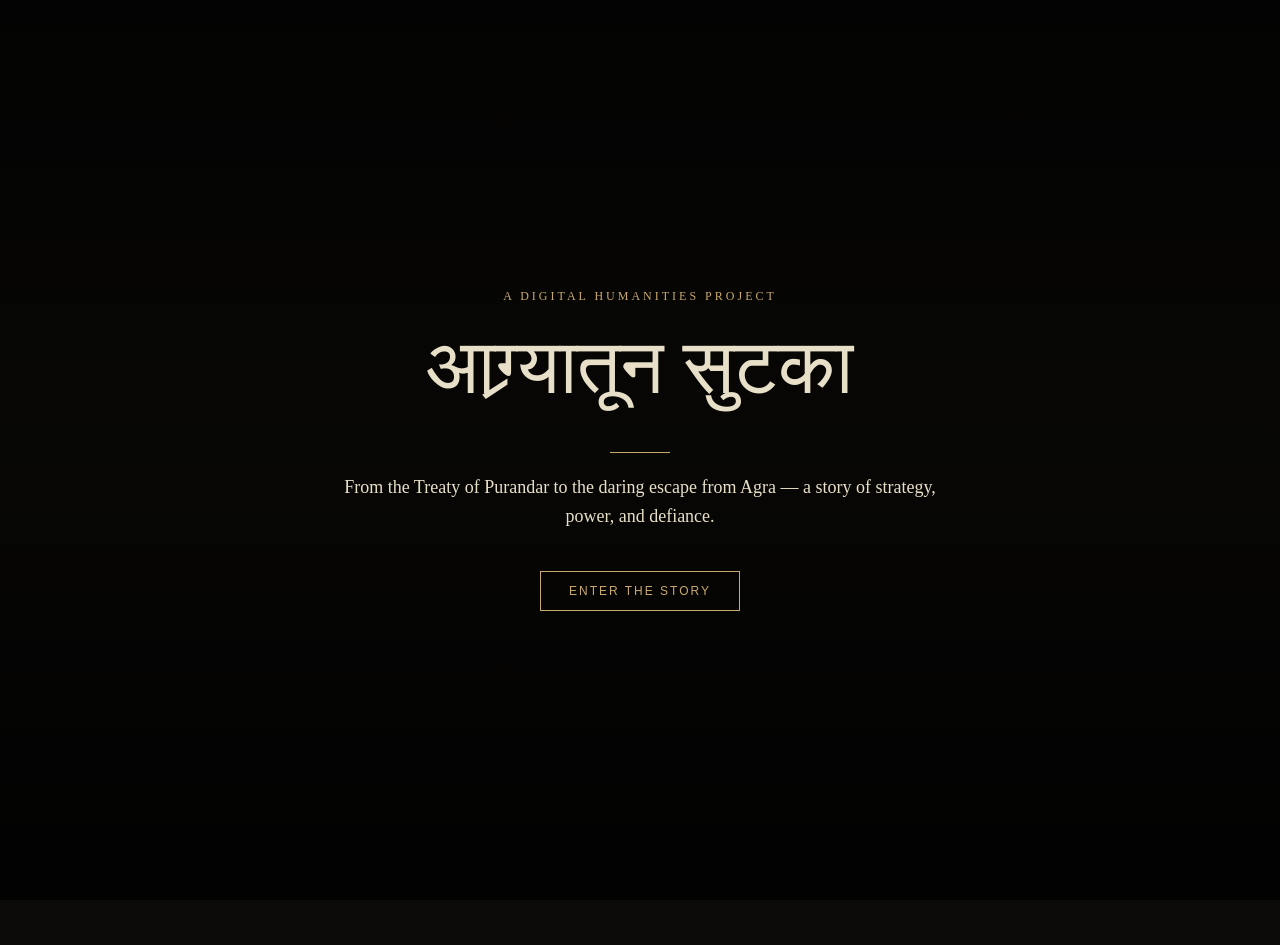
==== index.html @ 80fd9b89 "Add files via upload" ====
<!DOCTYPE html>
<link rel="stylesheet" href="styles.css">
<html lang="en">
<head>
  <meta charset="UTF-8">
  <meta name="viewport" content="width=device-width, initial-scale=1.0">
  <title>The Great Escape from Agra</title>
  <link rel="stylesheet" href="style.css">
</head>
<body>

<div class="landing">

  <!-- Background -->
  <div class="bg"></div>
  <div class="overlay"></div>

  <!-- Content -->
  <div class="content">
    <p class="eyebrow">A Digital Humanities Project</p>

    <h1 class="title">आग्र्यातून सुटका</h1>

    <div class="divider"></div>

    <p class="subtitle">
      From the Treaty of Purandar to the daring escape from Agra —
      a story of strategy, power, and defiance.
    </p>

    <button class="enter-btn" onclick="enterStory()">
      Enter the Story
    </button>
  </div>

</div>

<script>
function enterStory() {
  window.location.href = "Idea2.html"; // change to your first page
}
</script>

</body>
</html>
---- styles.css ----
/* RESET */
* {
  margin: 0;
  padding: 0;
  box-sizing: border-box;
}

/* ROOT COLORS */
:root {
  --bg: #0c0b09;
  --gold: #c8a96e;
  --text: #e8dfc8;
}

/* BODY */
body {
  height: 100vh;
  font-family: 'Georgia', serif;
  background: var(--bg);
  color: var(--text);
  overflow: hidden;
}

/* LANDING CONTAINER */
.landing {
  position: relative;
  width: 100%;
  height: 100%;
}

/* BACKGROUND IMAGE */
.bg {
  position: absolute;
  inset: 0;
  background-image: url("title.jpg"); /* CHANGE THIS */
  background-size: cover;
  background-position: center;
  transform: scale(1.1);
  animation: zoom 18s ease-in-out infinite alternate;
}

/* OVERLAY */
.overlay {
  position: absolute;
  inset: 0;
  background: linear-gradient(
    to bottom,
    rgba(0,0,0,0.7),
    rgba(0,0,0,0.4),
    rgba(0,0,0,0.85)
  );
}

/* CONTENT */
.content {
  position: relative;
  z-index: 2;
  height: 100%;
  display: flex;
  flex-direction: column;
  align-items: center;
  justify-content: center;
  text-align: center;
  padding: 20px;
}

/* EYEBROW */
.eyebrow {
  font-size: 12px;
  letter-spacing: 3px;
  text-transform: uppercase;
  color: var(--gold);
  margin-bottom: 20px;
  opacity: 0;
  animation: fadeUp 1s ease forwards 0.3s;
}

/* TITLE */
.title {
  font-size: clamp(40px, 6vw, 80px);
  font-weight: 400;
  margin-bottom: 20px;
  opacity: 0;
  animation: fadeUp 1s ease forwards 0.6s;
}

/* DIVIDER */
.divider {
  width: 60px;
  height: 1px;
  background: var(--gold);
  margin: 20px auto;
  opacity: 0;
  animation: fadeUp 1s ease forwards 0.9s;
}

/* SUBTITLE */
.subtitle {
  font-size: 18px;
  max-width: 600px;
  line-height: 1.6;
  margin-bottom: 40px;
  opacity: 0;
  animation: fadeUp 1s ease forwards 1.2s;
}

/* BUTTON */
.enter-btn {
  padding: 12px 28px;
  border: 1px solid var(--gold);
  background: transparent;
  color: var(--gold);
  font-size: 12px;
  letter-spacing: 2px;
  text-transform: uppercase;
  cursor: pointer;
  transition: all 0.3s ease;
  opacity: 0;
  animation: fadeUp 1s ease forwards 1.5s;
}

.enter-btn:hover {
  background: rgba(200,169,110,0.15);
  transform: translateY(-2px);
}

/* ANIMATIONS */
@keyframes fadeUp {
  from {
    opacity: 0;
    transform: translateY(20px);
  }
  to {
    opacity: 1;
    transform: translateY(0);
  }
}

@keyframes zoom {
  from {
    transform: scale(1.1);
  }
  to {
    transform: scale(1.2);
  }
}
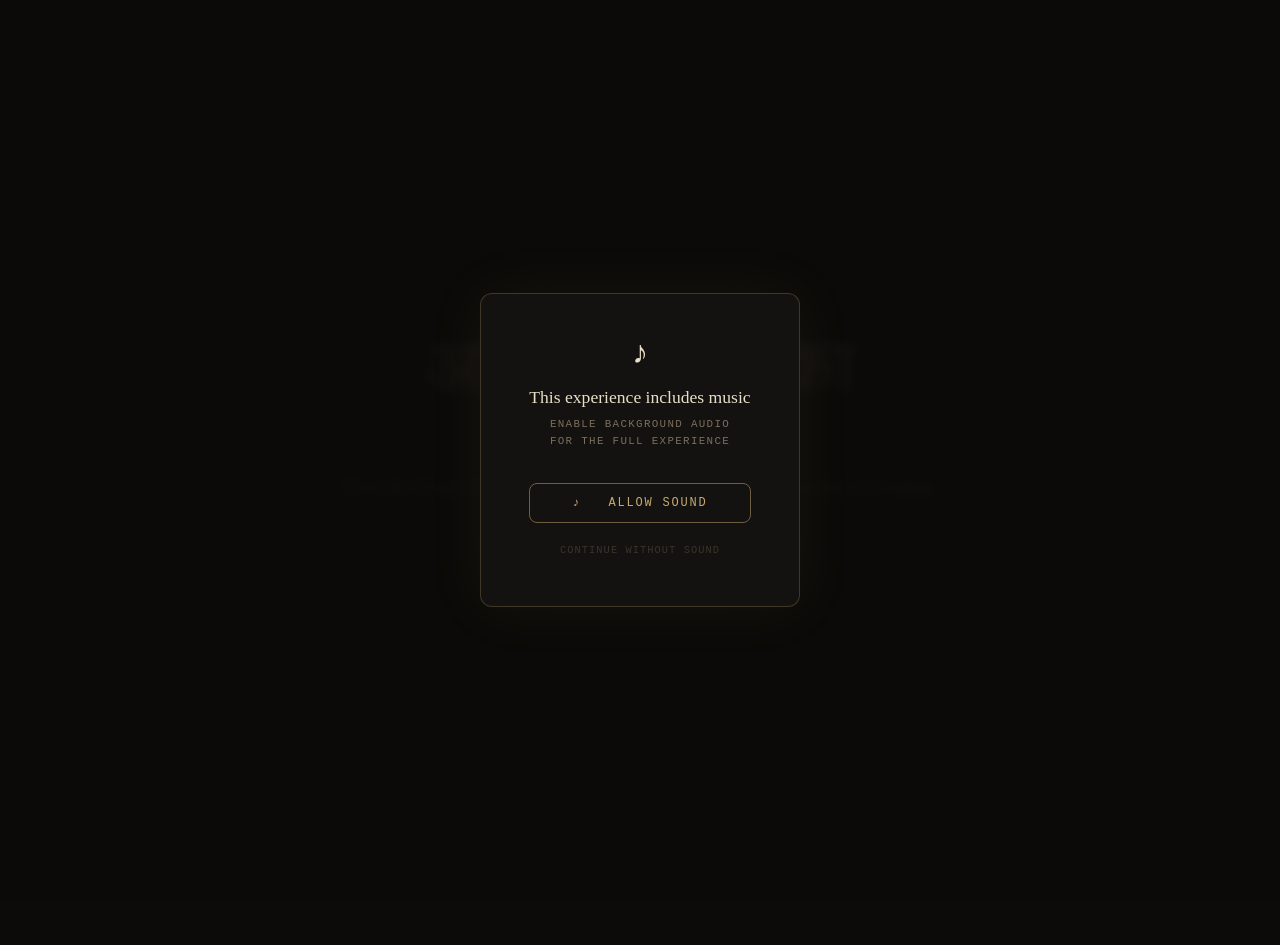
==== commit cd8d2c7e: "Update index.html" ====
--- a/index.html
+++ b/index.html
@@ -1,45 +1,182 @@
 <!DOCTYPE html>
-<link rel="stylesheet" href="styles.css">
 <html lang="en">
 <head>
   <meta charset="UTF-8">
   <meta name="viewport" content="width=device-width, initial-scale=1.0">
   <title>The Great Escape from Agra</title>
-  <link rel="stylesheet" href="style.css">
+  <link rel="stylesheet" href="styles.css">
+  <style>
+    /* ── SOUND GATE OVERLAY ── */
+    #sound-gate {
+      position: fixed;
+      inset: 0;
+      background: rgba(12, 11, 9, 0.96);
+      display: flex;
+      align-items: center;
+      justify-content: center;
+      z-index: 9999;
+      backdrop-filter: blur(6px);
+      transition: opacity 0.6s ease;
+    }
+
+    #sound-gate.fade-out {
+      opacity: 0;
+      pointer-events: none;
+    }
+
+    .gate-box {
+      text-align: center;
+      border: 1px solid rgba(200, 169, 110, 0.25);
+      border-radius: 12px;
+      padding: 2.5rem 3rem;
+      max-width: 360px;
+      background: #131210;
+      box-shadow: 0 0 60px rgba(200, 169, 110, 0.07);
+    }
+
+    .gate-icon {
+      font-size: 2rem;
+      margin-bottom: 1rem;
+    }
+
+    .gate-title {
+      font-family: 'Georgia', serif;
+      font-size: 1.1rem;
+      color: #e8dfc8;
+      margin-bottom: 0.5rem;
+      font-weight: normal;
+    }
+
+    .gate-sub {
+      font-family: 'Courier New', monospace;
+      font-size: 0.68rem;
+      letter-spacing: 0.12em;
+      color: #7a6f5c;
+      text-transform: uppercase;
+      margin-bottom: 2rem;
+      line-height: 1.6;
+    }
+
+    .gate-btn-allow {
+      display: block;
+      width: 100%;
+      padding: 0.75rem 1.5rem;
+      background: transparent;
+      border: 1px solid rgba(200, 169, 110, 0.5);
+      border-radius: 8px;
+      color: #c8a96e;
+      font-family: 'Courier New', monospace;
+      font-size: 0.75rem;
+      letter-spacing: 0.15em;
+      text-transform: uppercase;
+      cursor: pointer;
+      margin-bottom: 0.75rem;
+      transition: background 0.2s, border-color 0.2s;
+    }
+
+    .gate-btn-allow:hover {
+      background: rgba(200, 169, 110, 0.08);
+      border-color: #c8a96e;
+    }
+
+    .gate-btn-skip {
+      display: block;
+      width: 100%;
+      padding: 0.6rem;
+      background: transparent;
+      border: none;
+      color: #3a342a;
+      font-family: 'Courier New', monospace;
+      font-size: 0.65rem;
+      letter-spacing: 0.1em;
+      text-transform: uppercase;
+      cursor: pointer;
+      transition: color 0.2s;
+    }
+
+    .gate-btn-skip:hover {
+      color: #7a6f5c;
+    }
+  </style>
 </head>
 <body>
 
+<!-- SOUND GATE: shown before anything else, guarantees gesture context -->
+<div id="sound-gate">
+  <div class="gate-box">
+    <div class="gate-icon">♪</div>
+    <h2 class="gate-title">This experience includes music</h2>
+    <p class="gate-sub">Enable background audio<br>for the full experience</p>
+    <button class="gate-btn-allow" onclick="allowSound()">
+      ♪ &nbsp; Allow Sound
+    </button>
+    <button class="gate-btn-skip" onclick="skipSound()">
+      Continue without sound
+    </button>
+  </div>
+</div>
+
+<audio id="bg-audio" loop preload="auto">
+  <source src="tutari.mp3" type="audio/mpeg">
+  <source src="tutari.ogg" type="audio/ogg">
+</audio>
+
 <div class="landing">
-
-  <!-- Background -->
   <div class="bg"></div>
   <div class="overlay"></div>
-
-  <!-- Content -->
   <div class="content">
     <p class="eyebrow">A Digital Humanities Project</p>
-
     <h1 class="title">आग्र्यातून सुटका</h1>
-
     <div class="divider"></div>
-
     <p class="subtitle">
       From the Treaty of Purandar to the daring escape from Agra —
       a story of strategy, power, and defiance.
     </p>
-
     <button class="enter-btn" onclick="enterStory()">
       Enter the Story
     </button>
   </div>
-
 </div>
 
 <script>
-function enterStory() {
-  window.location.href = "Idea2.html"; // change to your first page
-}
+  const audio = document.getElementById('bg-audio');
+  const gate  = document.getElementById('sound-gate');
+
+  function dismissGate() {
+    gate.classList.add('fade-out');
+    // Remove from DOM after fade completes
+    setTimeout(() => gate.remove(), 650);
+  }
+
+  function allowSound() {
+    // Direct click handler — browser MUST allow this, no exceptions
+    audio.volume = 0;
+    audio.play().then(() => {
+      // Fade in over ~1.5s
+      const interval = setInterval(() => {
+        if (audio.volume + 0.05 >= 1) {
+          audio.volume = 1;
+          clearInterval(interval);
+        } else {
+          audio.volume += 0.05;
+        }
+      }, 75);
+    }).catch(err => console.error('Audio error:', err));
+
+    sessionStorage.setItem('audioUnlocked', 'true');
+    dismissGate();
+  }
+
+  function skipSound() {
+    // User opted out — respect it for the whole session
+    sessionStorage.setItem('audioUnlocked', 'false');
+    dismissGate();
+  }
+
+  function enterStory() {
+    window.location.href = "idea2.html";
+  }
 </script>
 
 </body>
-</html>+</html>
--- a/styles.css
+++ b/styles.css
@@ -143,4 +143,4 @@
   to {
     transform: scale(1.2);
   }
-}+}
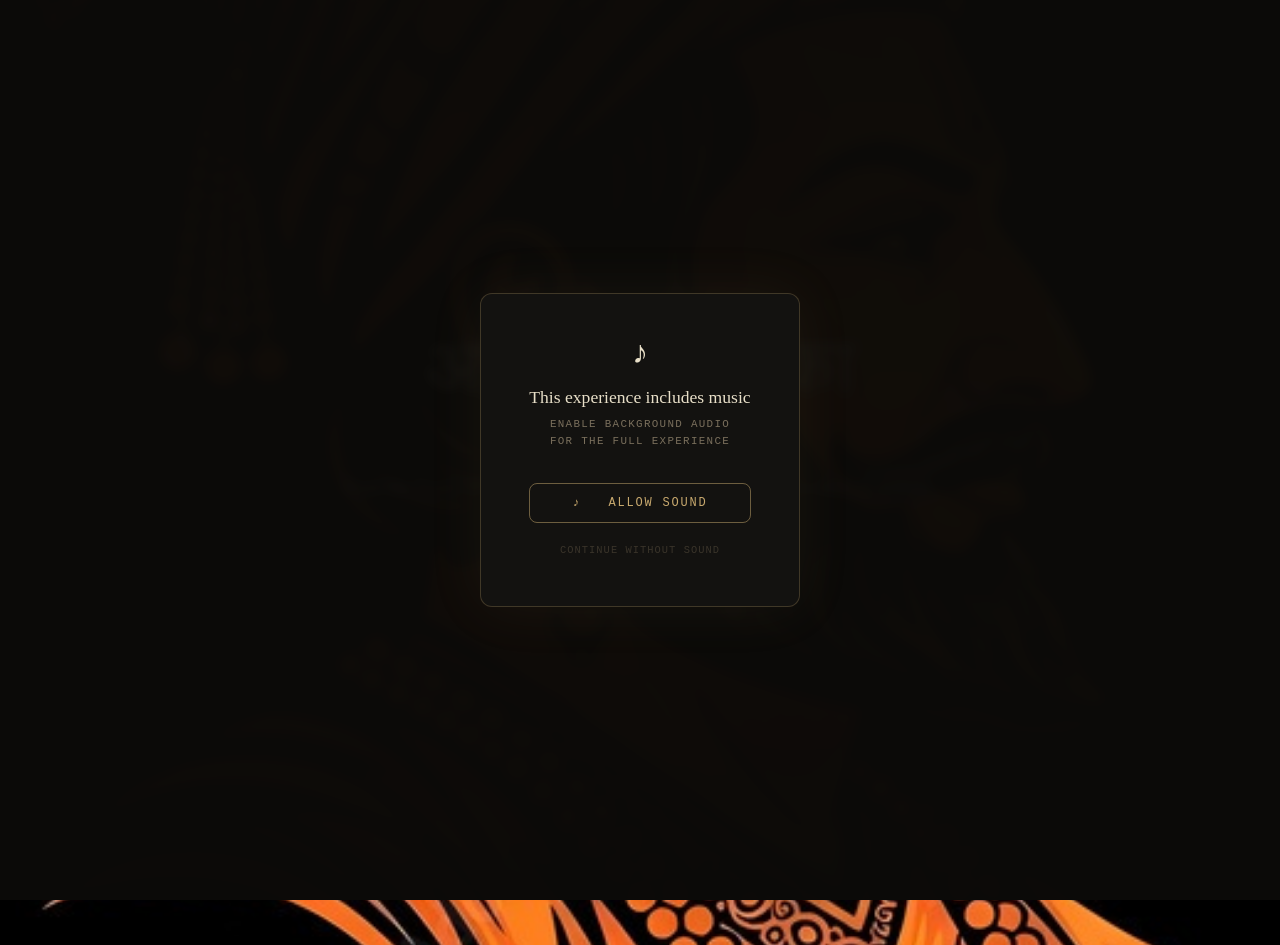
==== commit 3539d0cd: "Update index.html" ====
--- a/index.html
+++ b/index.html
@@ -174,7 +174,7 @@
   }
 
   function enterStory() {
-    window.location.href = "idea2.html";
+    window.location.href = "Idea2.html";
   }
 </script>
 
